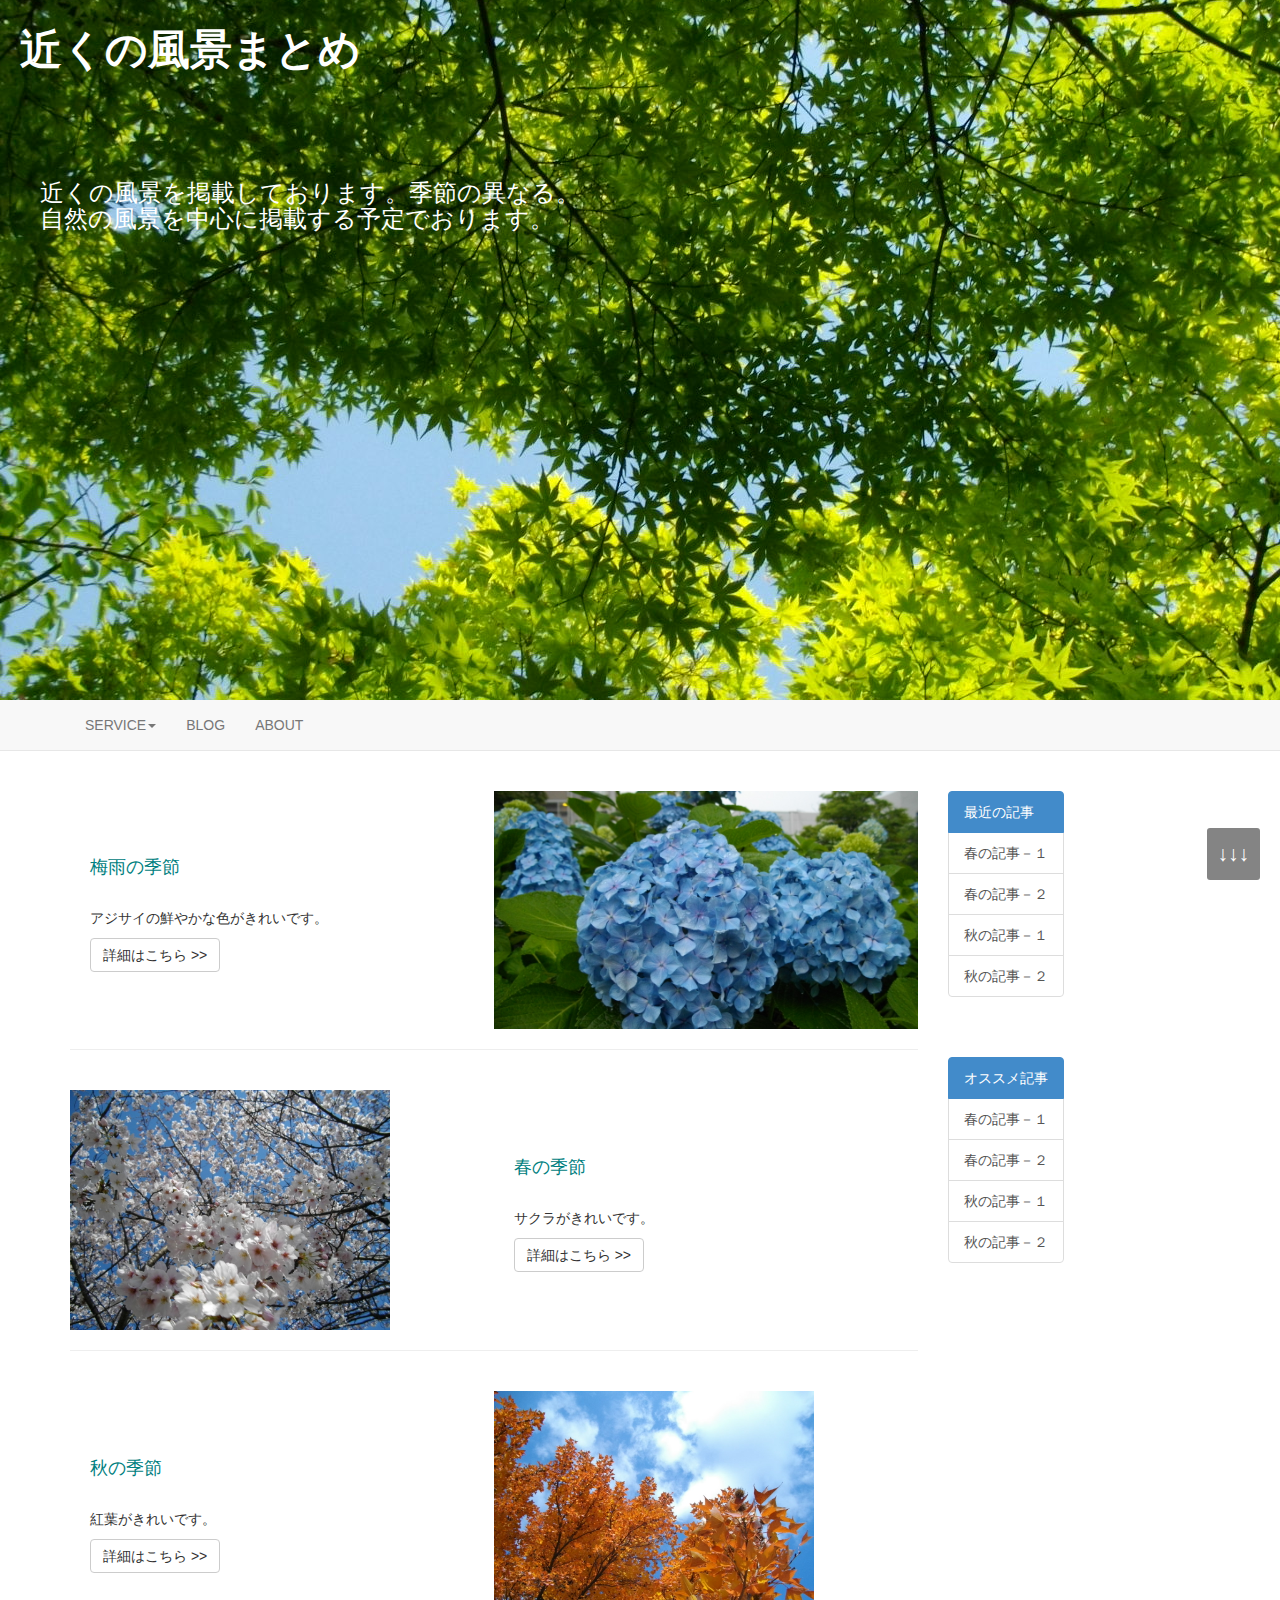
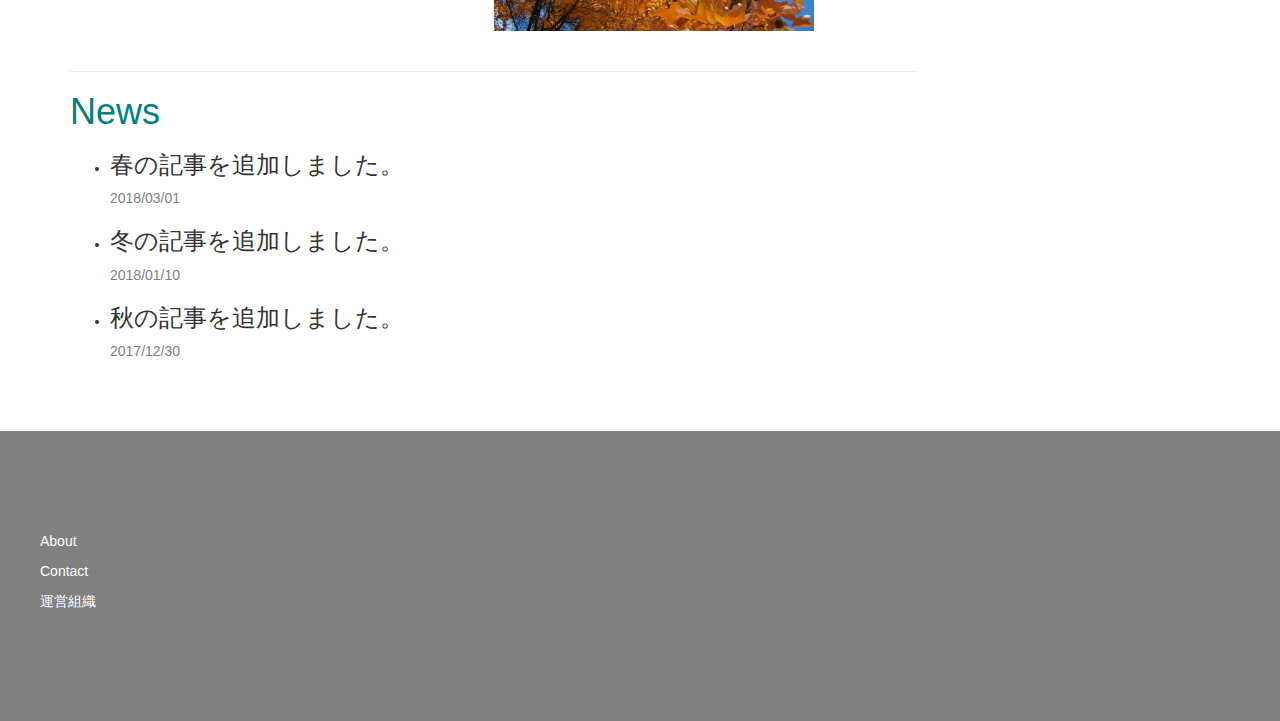
==== index3.htm @ aec046ea "first-0321A" ====
<!DOCTYPE html>
<html lang="ja">
  <head>
    <meta http-equiv="Content-Type" content="text/html; charset=utf-8" />
    <meta name="viewport" content="width=device-width, initial-scale=1">
    <title>index3</title>
    <link href="bootstrap-3.1.0/css/bootstrap.min.css" rel="stylesheet">
    <link href="css/main.css" rel="stylesheet">
    <link href="css/index3.css" rel="stylesheet">
    <script src="js/jquery-1.10.2.min.js"></script>
    <script src="bootstrap-3.1.0/js/bootstrap.min.js"></script>
<style>
div#div_img_main {
    height: 700px;
	color: #fff;
	margin: 0 0 0px;
	width: 100%;
	background:#ddd url(img/IMGP4374.JPG) no-repeat center center;
}
</style>
  </head>
  <body>
    <a href="#" class="page-bottom" style="color: #fff;">↓↓↓<i class="fa fa-arrow-circle-up" aria-hidden="true"></i></a>
    <a href="#" class="page-top" style="color: #fff;">↑↑↑<i class="fa fa-arrow-circle-up" aria-hidden="true"></i></a>

<!-- container_top -->
<!--
<img id="id_tst3" src="img/IMGP4374.JPG" style="max-width : 100%; max-height: 1080px;  ">
background-size:cover;
<img id="id_tst3" src="img/IMGP4374.JPG" style="background-size: auto 500px;">
</img>
<br />
<br />
<br />
 -->
<div id="div_img_main" class="cover">
  <p>近くの風景まとめ</p>
  <h3 style="margin-top: 100px; margin-left:20px;">近くの風景を掲載しております。季節の異なる。<br />自然の風景を中心に掲載する予定でおります。
  <h3>
  
</div>
	<!-- nav -->
<nav class="navbar  navbar-default navbar-static-top">
  <div class="container">
  	  <center>
	  <ul class="nav navbar-nav">
	  <!--
	  <li class="active"><a href="#">HOME</a></li>
	  <li><a href="#">SERVICE</a></li>
	   -->
		<li  class="dropdown">
		<a href="#"  class="dropdown-toggle" data-toggle="dropdown"  role="button" aria-expanded="false">SERVICE<span  class="caret"></span></a>
		<ul  class="dropdown-menu" role="menu">
		<li><a  href="#">menu-1</a></li>
		<li  class="divider"></li>
		<li><a  href="#">menu-2</a></li>
		<li  class="divider"></li>
		<li><a  href="#">menu-3</a></li>
		<!--
		<li  class="divider"></li>
		<li><a  href="#">Separated link</a></li>
		<li  class="divider"></li>
		<li><a  href="#">One more separated link</a></li>
		 -->
		</ul>
		</li>
	  <li><a href="#">BLOG</a></li>
	  <li><a href="#">ABOUT</a></li>
	  </ul>
  	  </center>
  </div>
</nav>

<!-- conte-mid -->
<!--
<h1>コンテンツ</h1>
 -->
<div class="container" style="">
	<div class="row">
	<div class="col-sm-9">
	<br />
	<table border="0" width="100%">
	<tr>
	<td class="td_mid_text" width="50%">
	  <h4 class="h4_td_title">梅雨の季節</h4>
	  <br />
	  <p>アジサイの鮮やかな色がきれいです。</p>
	  <a href="p1.htm" class="btn btn-default">詳細はこちら >> </a>
	</td>
	<td>
	<img id="id_tst3" src="img/IMGP2709.JPG" style="max-width : 100%; max-height: 240px;  ">
	</img>
	</td>
	</tr>
	</table>
	<hr />
	<br />
	<table border="0" width="100%">
	<tr>
	<td>
	<img id="id_tst3" src="img/IMGP1339.JPG" style="max-width : 100%; max-height: 240px; min-height:100px; ">
	</img>
	</td>
	<td class="td_mid_text" width="50%">
	  <h4 class="h4_td_title">春の季節</h4>
	  <br />
	  <p>サクラがきれいです。</p>
	  <a href="p1.htm" class="btn btn-default">詳細はこちら >> </a>
	</td>
	</tr>
	</table>
	<hr />
	<br />
	<table border="0" width="100%">
	<tr>
	<td class="td_mid_text" width="50%"　>
	  <h4 class="h4_td_title">秋の季節</h4>
	  <br />
	  <p>紅葉がきれいです。</p>
	  <a href="p1.htm" class="btn btn-default">詳細はこちら >> </a>
	</td>
	<td>
	<img id="id_tst3" src="img/IMGP1645.JPG" style="max-width : 100%; max-height: 240px; min-height:100px; ">
	</img>
	</td>
	</tr>
	</table>
	<br />
	<hr />
	<div id="div_news">
		<h1 style="color: teal;">News</h1>
		<ul>
		  <li><h3 class="">春の記事を追加しました。</h3>
		  <p class="p_date_str">2018/03/01</p>
		  </li>
		  <li><h3 class="">冬の記事を追加しました。</h3>
		  <p class="p_date_str">2018/01/10</p>
		  </li>
		  <li><h3 class="">秋の記事を追加しました。</h3>
		  <p class="p_date_str">2017/12/30</p>
		  </li>
		</ul>
	</div>
	<br />
	</div><!-- end_COL_left -->
	<div class="col-sm-3">
	  <table>
	  <!--
	  <tr>
		  <td>最近の記事
		  </td>
	  </tr>
	   -->
	  <tr>
		  <td>
		　<div class="list-group">
            <a href="#" class="list-group-item active">
              最近の記事
            </a>
            <a href="#" class="list-group-item">春の記事－１</a>
            <a href="#" class="list-group-item">春の記事－２</a>
            <a href="#" class="list-group-item">秋の記事－１</a>
            <a href="#" class="list-group-item">秋の記事－２</a>
          </div>
		  </td>
	  </tr>
	  </table>
	  <br />
	  <table>
	  <tr>
		  <td>
		　<div class="list-group">
            <a href="#" class="list-group-item active">オススメ記事
            </a>
            <a href="#" class="list-group-item">春の記事－１</a>
            <a href="#" class="list-group-item">春の記事－２</a>
            <a href="#" class="list-group-item">秋の記事－１</a>
            <a href="#" class="list-group-item">秋の記事－２</a>
          </div>

		  </td>
	  </tr>
	  </table>
	</div>
	</div>
</div><!-- end_container -->
<br />
<br />
<!-- -->
<div id="id_foot" style="background-color: gray; color:#FFF ; padding : 100px 40px;">
 <a href="#"><p class="p_foot_str">About</p></a>
 <p class="p_foot_str">Contact</p>
 <p class="p_foot_str">運営組織</p>
</div>
<script src="js/index_3.js"></script>
</body>
</html>
---- css/main.css ----
#div_head p{
  margin: 0;
  padding:0;
  /*文字の装飾は省略*/
  color: white;/*文字は白に*/
  font-weight: bold; /*太字に*/
  font-size: 2em;/*サイズ2倍*/
}

.head-image {/*親div*/
  position: relative;/*相対配置*/
  }

/* left: 50%; */  

.head-image p {
  position: absolute;
  top:  5px;
  left: 20px;
  /*
  -ms-transform: translate(-50%,-50%);
  -webkit-transform: translate(-50%,-50%);
  transform: translate(-50%,-50%);  
  */
  margin:0;
  padding:0;
  /*文字の装飾は省略*/
  color: white;/*文字は白に*/
  font-weight: bold; /*太字に*/
  font-size: 3em;/*サイズ2倍*/
/* font-family :Quicksand, sans-serif; */
  }

  
.head-image img {

/*  max-height : 400px;
 width: 100%; ;*/ 
}

.td_mid_text{
  padding:20px;
}
.h4_td_title{
  color: teal;
}

.p_date_str {
  color:gray;
}

.p_foot_str{
 color:#FFF;
}
---- css/index3.css ----
a{
	color: inherit;
}

.cover {
	background-size: cover;
	padding: 20px;
}
.cover p{
  margin: 0px;
  padding:0;
  /*�����̑����͏ȗ�*/
  color: white;/*�����͔���*/
  font-weight: bold; /*������*/
  font-size: 3em;/*�T�C�Y2�{*/

}
.page-bottom {
	position: fixed;
	bottom: 20px;
	right: 20px;
	padding: 11px;
	background-color: #666;
	border-radius: 3px;
	-webkit-border-radius: 3px;
	-moz-border-radius: 3px;
	font-size: 21px;
	font-weight: bold;
	-ms-filter: "alpha(opacity=80)";
	-moz-opacity: 0.8;
	-khtml-opacity: 0.8;
	opacity: 0.8;
�@  color: #fff;
	text-decoration:none;
}
.page-top {
	position: fixed;
	bottom: 20px;
	right: 20px;
	padding: 11px;
	background-color: #666;
	border-radius: 3px;
	-webkit-border-radius: 3px;
	-moz-border-radius: 3px;
	font-size: 21px;
	-ms-filter: "alpha(opacity=80)";
	-moz-opacity: 0.8;
	-khtml-opacity: 0.8;
	opacity: 0.8;
�@  color: #fff;
	text-decoration:none;
}
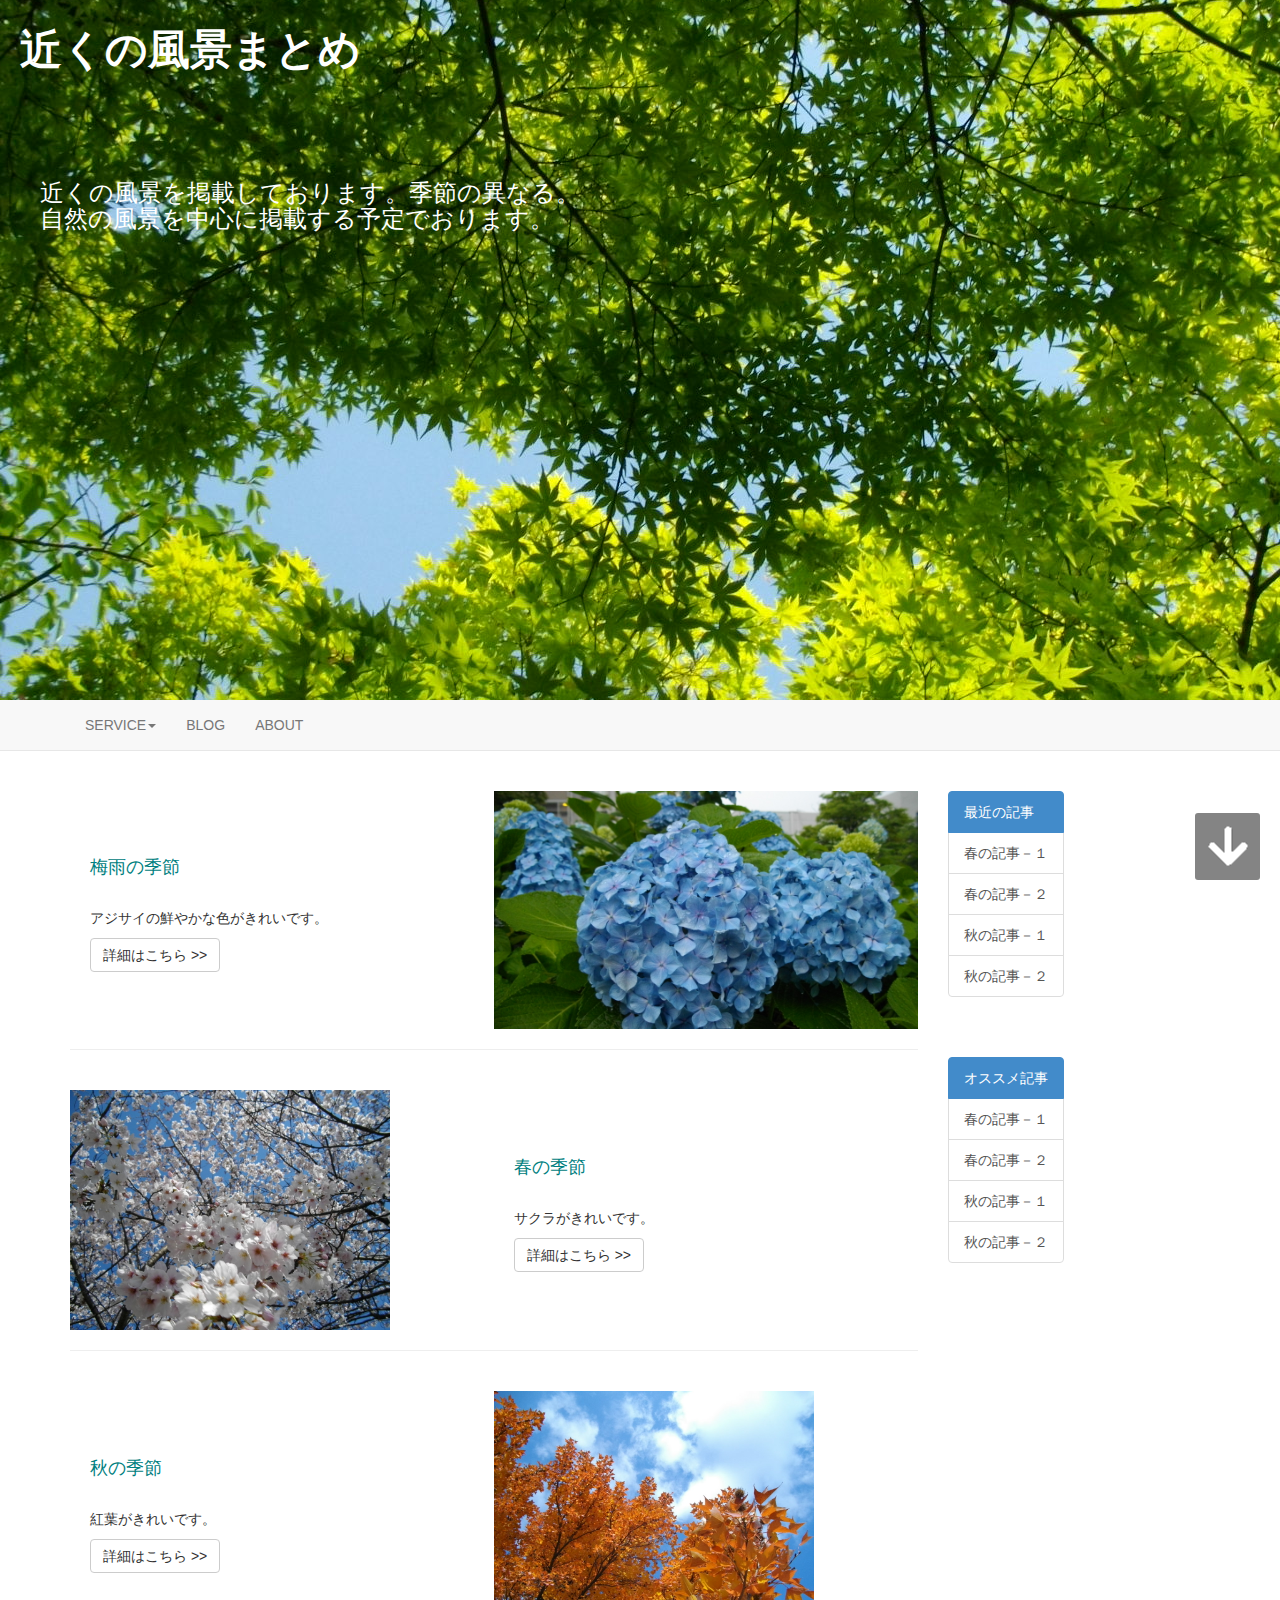
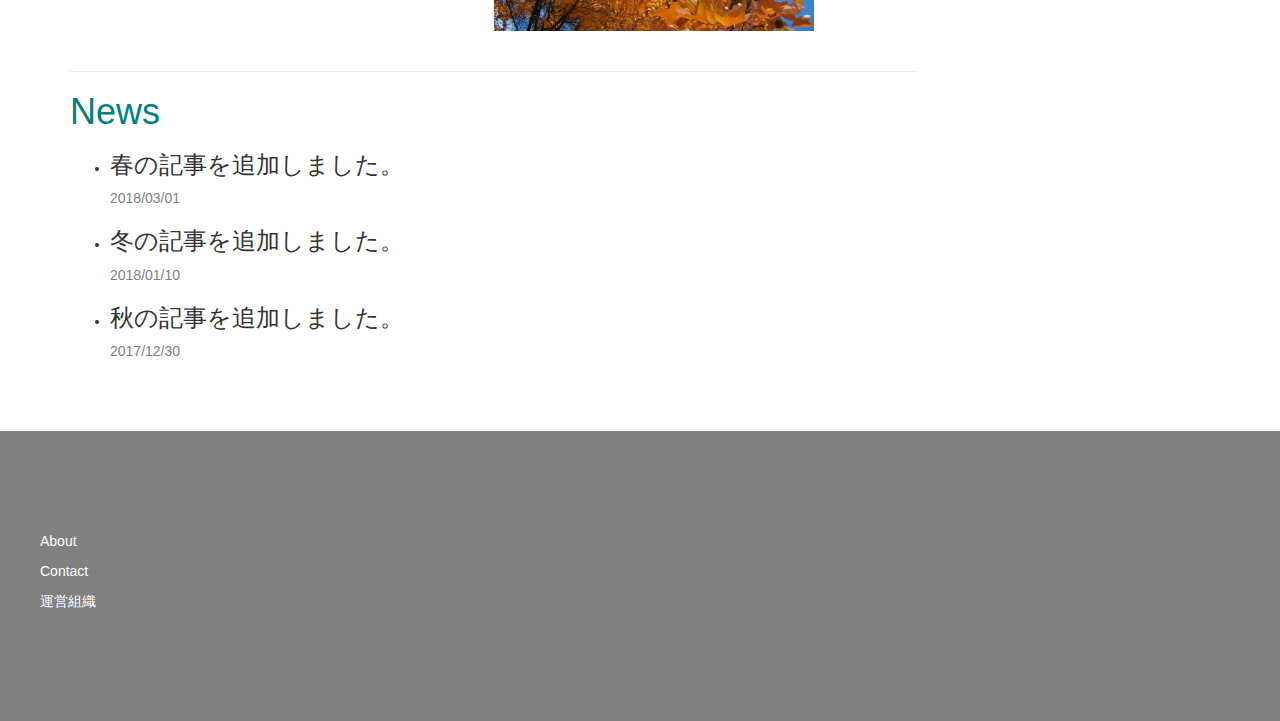
==== commit aeaddbf9: "up, 0323A1" ====
--- a/index3.htm
+++ b/index3.htm
@@ -20,9 +20,14 @@
 </style>
   </head>
   <body>
+    <a href="#" class="page-bottom" style="color: #fff;"><img src="img/aro_3btm.png"/></a>
+    <a href="#" class="page-top" style="color: #fff;"><img src="img/aro_3.png"/></a>
+<!--
+
     <a href="#" class="page-bottom" style="color: #fff;">↓↓↓<i class="fa fa-arrow-circle-up" aria-hidden="true"></i></a>
     <a href="#" class="page-top" style="color: #fff;">↑↑↑<i class="fa fa-arrow-circle-up" aria-hidden="true"></i></a>
 
+ -->
 <!-- container_top -->
 <!--
 <img id="id_tst3" src="img/IMGP4374.JPG" style="max-width : 100%; max-height: 1080px;  ">
--- a/css/main.css
+++ b/css/main.css
@@ -6,6 +6,12 @@
   color: white;/*文字は白に*/
   font-weight: bold; /*太字に*/
   font-size: 2em;/*サイズ2倍*/
+}
+.p_head_str1{
+  margin: 0;
+  padding:0;
+  color: white;/*文字は白に*/
+  font-size: 16px;/*サイズ2倍*/
 }
 
 .head-image {/*親div*/
